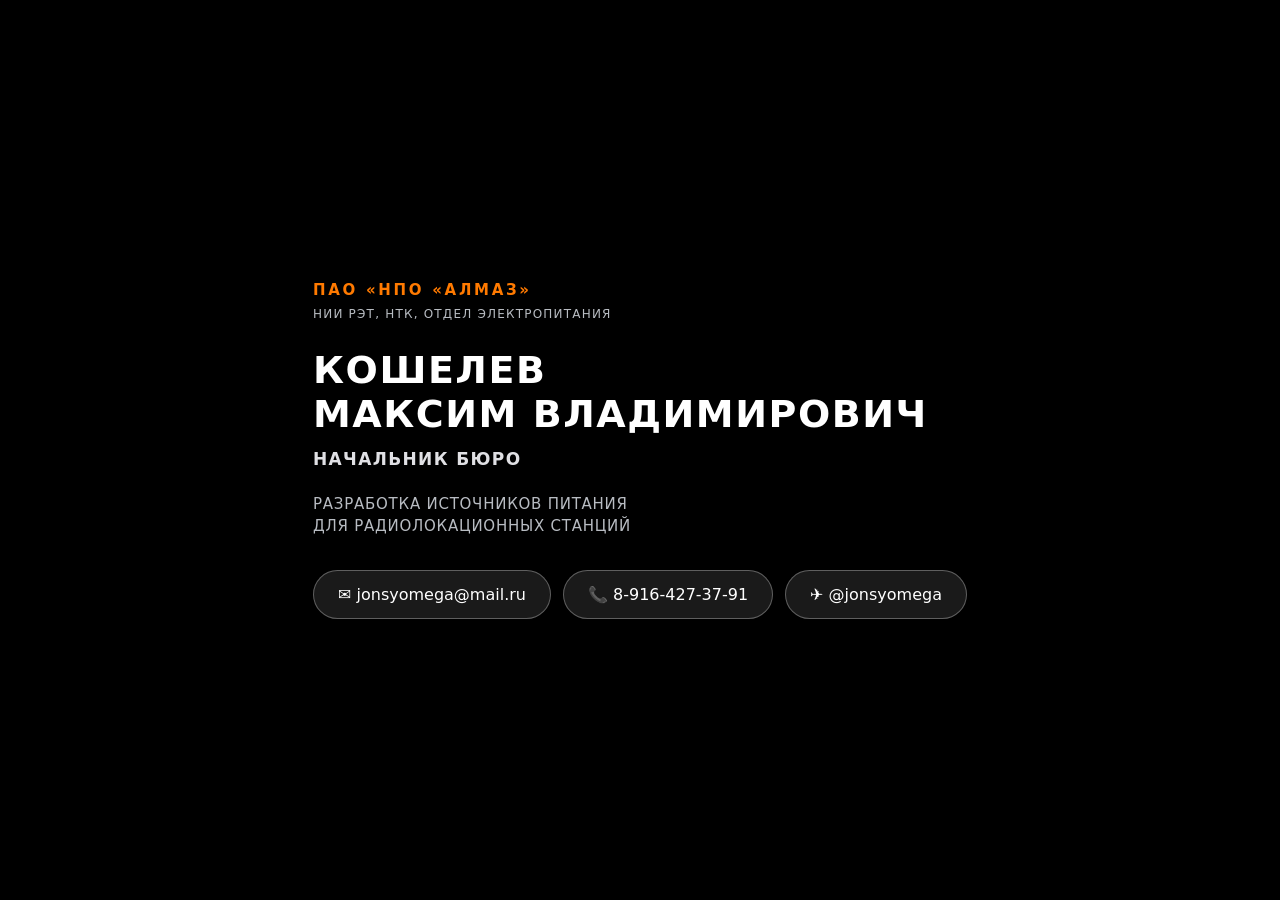
==== index.html @ 9addb3e3 "Update index.html" ====
﻿<!DOCTYPE html>
<html lang="ru">
<head>
<meta charset="UTF-8">
<meta name="viewport" content="width=device-width, initial-scale=1">
<title>Кошелев Максим Владимирович — ПАО «НПО «АЛМАЗ»</title>
<link rel="stylesheet" href="style.css">
</head>
<body>

<main class="card">
  <p class="company">ПАО «НПО «АЛМАЗ»</p>

  <p class="department">
    НИИ РЭТ, НТК, отдел электропитания
  </p>

  <h1>Кошелев<br>Максим Владимирович</h1>

  <p class="position">Начальник бюро</p>

  <p class="about">
    Разработка источников питания<br>
    для радиолокационных станций
  </p>

  <div class="contacts">
    <a href="mailto:jonsyomega@mail.ru">✉ jonsyomega@mail.ru</a>
    <a href="tel:+79164273791">📞 8-916-427-37-91</a>
    <a href="https://t.me/jonsyomega">✈ @jonsyomega</a>
  </div>
</main>

</body>
</html>
---- style.css ----
﻿* { box-sizing: border-box; margin: 0; padding: 0; }

body {
  min-height: 100vh;
  display: flex;
  align-items: center;
  justify-content: center;
  background: #000;
  font-family: system-ui, -apple-system, "Segoe UI", Roboto, sans-serif;
  color: #fff;
  padding: 20px;
}

/* ===== ОКНО ВИЗИТКИ ===== */
.frame {
  width: 100%;
  max-width: 960px;
  aspect-ratio: 16 / 10;
  background-image: url("bg.jpg");
  background-size: cover;
  background-position: center;
  border-radius: 16px;
  overflow: hidden;

  display: flex;
  flex-direction: column;
  align-items: center;
  justify-content: center;
  text-align: center;
  padding: 40px;

  position: relative;
}

/* Затемнение для читаемости (для белого фона можно ослабить) */
.frame::before {
  content: "";
  position: absolute;
  inset: 0;
  background: rgba(0, 0, 0, 0.55);
  z-index: 0;
}

.frame > * { position: relative; z-index: 1; }

/* ===== 1. Организация ===== */
.company {
  font-size: clamp(12px, 1.2vw, 15px);
  font-weight: 600;
  letter-spacing: 0.18em;
  text-transform: uppercase;
  color: #ff7a00;
  margin-bottom: 8px;
  text-shadow: 0 1px 6px rgba(0,0,0,0.8);
}

/* ===== 2. Подразделение ===== */
.department {
  font-size: clamp(10px, 1vw, 12px);
  font-weight: 500;
  letter-spacing: 0.1em;
  text-transform: uppercase;
  color: #b8bcc2;
  margin-bottom: 28px;
  text-shadow: 0 1px 6px rgba(0,0,0,0.8);
}

/* ===== 3. ФИО ===== */
h1 {
  font-size: clamp(26px, 3.6vw, 38px);
  font-weight: 700;
  line-height: 1.15;
  margin-bottom: 12px;
  text-transform: uppercase;
  letter-spacing: 0.04em;
  text-shadow: 0 2px 12px rgba(0,0,0,0.8);
}

/* ===== 4. Должность ===== */
.position {
  font-size: clamp(14px, 1.5vw, 17px);
  font-weight: 600;
  letter-spacing: 0.08em;
  text-transform: uppercase;
  color: #e0e0e4;
  margin-bottom: 24px;
  text-shadow: 0 1px 6px rgba(0,0,0,0.8);
}

/* ===== 5. Направление ===== */
.about {
  font-size: clamp(12px, 1.3vw, 15px);
  font-weight: 400;
  line-height: 1.5;
  letter-spacing: 0.05em;
  text-transform: uppercase;
  color: #b8bcc2;
  margin-bottom: 32px;
  max-width: 640px;
  text-shadow: 0 1px 8px rgba(0,0,0,0.8);
}

/* ===== 6. Кнопки ===== */
.contacts {
  display: flex;
  flex-wrap: wrap;
  justify-content: center;
  gap: 12px;
}

.contacts a {
  padding: 14px 24px;
  background: rgba(255, 255, 255, 0.1);
  border: 1px solid rgba(255, 255, 255, 0.3);
  border-radius: 999px;
  color: #fff;
  text-decoration: none;
  font-size: clamp(14px, 1.5vw, 16px);
  font-weight: 500;
  backdrop-filter: blur(6px);
  transition: background .2s, border-color .2s, transform .15s;
}

.contacts a:hover {
  background: rgba(255, 122, 0, 0.85);
  border-color: #ff7a00;
  transform: translateY(-2px);
}

/* ===== ТЕЛЕФОН ===== */
@media (max-width: 768px) {
  body { padding: 12px; }

  .frame {
    aspect-ratio: auto;
    min-height: calc(100vh - 24px);
    max-width: 100%;
    border-radius: 12px;
    padding: 32px 20px;
  }

  .company { font-size: 12px; margin-bottom: 6px; }
  .department { font-size: 10px; margin-bottom: 24px; }
  h1 { font-size: 26px; }
  .position { font-size: 14px; margin-bottom: 20px; }
  .about { font-size: 12px; margin-bottom: 28px; }

  .contacts {
    flex-direction: column;
    width: 100%;
    gap: 10px;
  }

  .contacts a {
    width: 100%;
    padding: 16px 18px;
    font-size: 15px;
    text-align: center;
  }
}
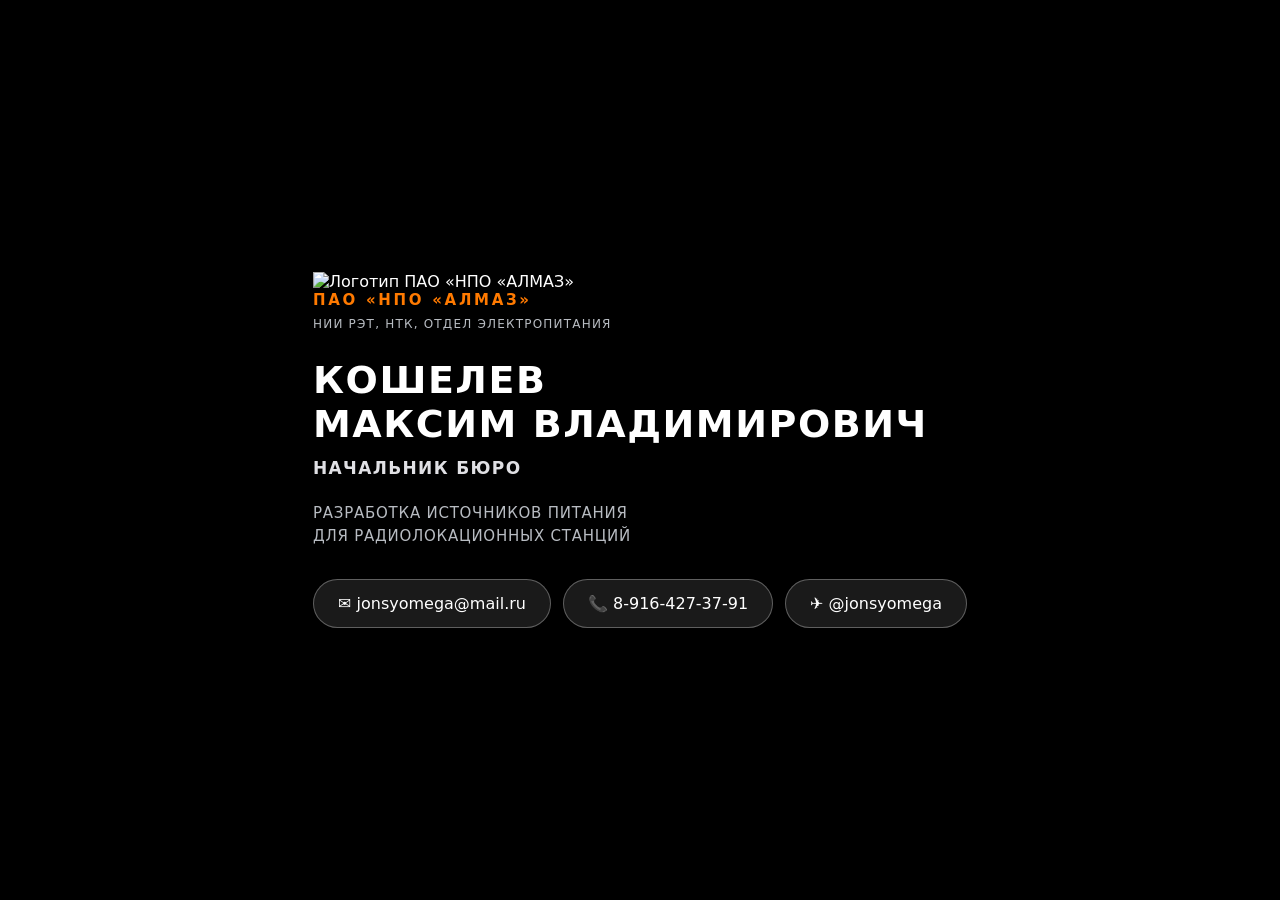
==== commit 83316bfd: "Update index.html" ====
--- a/index.html
+++ b/index.html
@@ -9,6 +9,9 @@
 <body>
 
 <main class="card">
+
+  <img src="logo.png" alt="Логотип ПАО «НПО «АЛМАЗ»" class="logo">
+
   <p class="company">ПАО «НПО «АЛМАЗ»</p>
 
   <p class="department">
@@ -29,6 +32,7 @@
     <a href="tel:+79164273791">📞 8-916-427-37-91</a>
     <a href="https://t.me/jonsyomega">✈ @jonsyomega</a>
   </div>
+
 </main>
 
 </body>
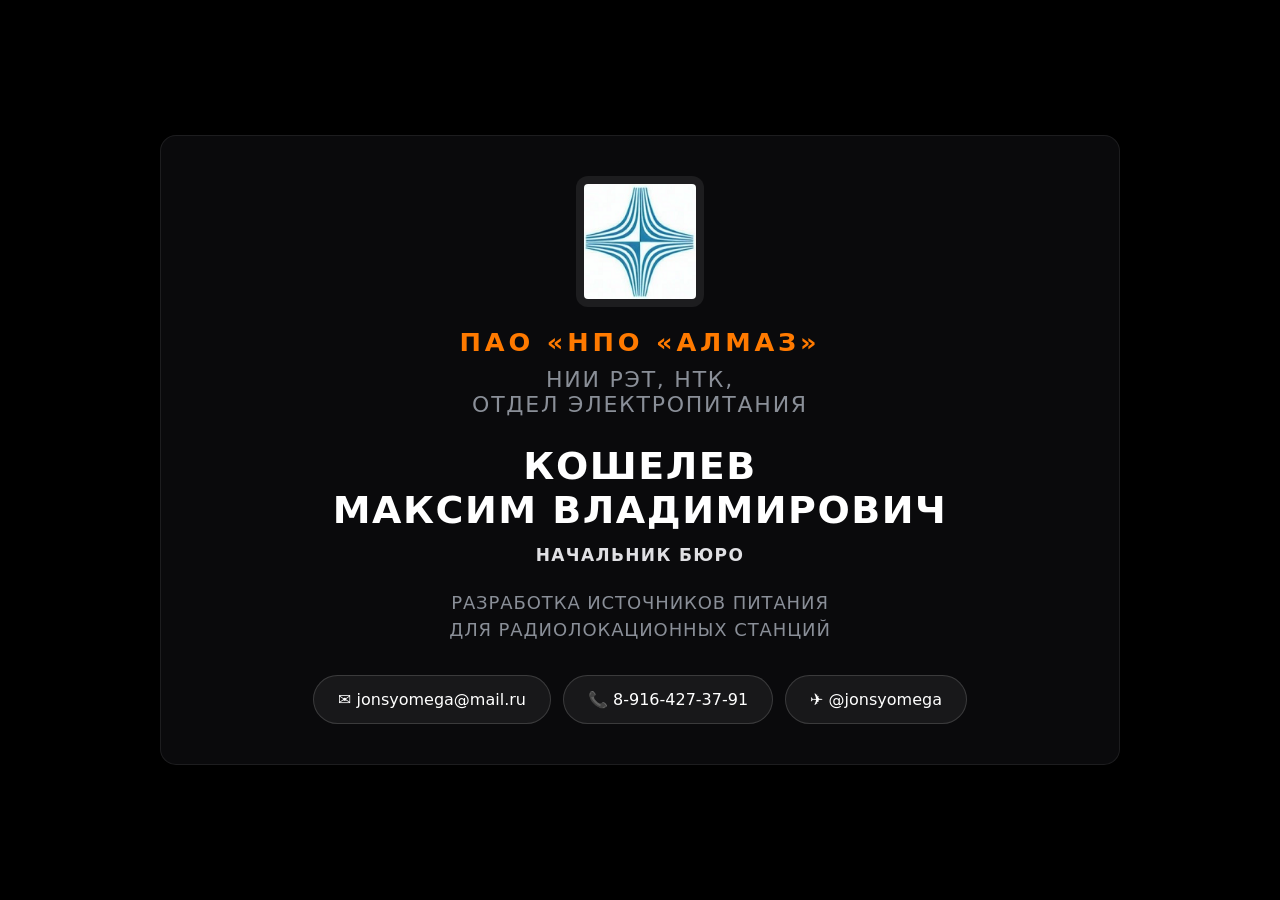
==== commit 534ddfad: "Update index.html" ====
--- a/index.html
+++ b/index.html
@@ -15,7 +15,7 @@
   <p class="company">ПАО «НПО «АЛМАЗ»</p>
 
   <p class="department">
-    НИИ РЭТ, НТК, отдел электропитания
+    НИИ РЭТ, НТК,<br>отдел электропитания
   </p>
 
   <h1>Кошелев<br>Максим Владимирович</h1>
--- a/style.css
+++ b/style.css
@@ -12,15 +12,10 @@
 }
 
 /* ===== ОКНО ВИЗИТКИ ===== */
-.frame {
+.card {
   width: 100%;
   max-width: 960px;
   aspect-ratio: 16 / 10;
-  background-image: url("bg.jpg");
-  background-size: cover;
-  background-position: center;
-  border-radius: 16px;
-  overflow: hidden;
 
   display: flex;
   flex-direction: column;
@@ -29,40 +24,42 @@
   text-align: center;
   padding: 40px;
 
-  position: relative;
+  border: 1px solid rgba(255, 255, 255, 0.08);
+  border-radius: 16px;
+  background: #0a0a0c;
 }
 
-/* Затемнение для читаемости (для белого фона можно ослабить) */
-.frame::before {
-  content: "";
-  position: absolute;
-  inset: 0;
-  background: rgba(0, 0, 0, 0.55);
-  z-index: 0;
+/* ===== Логотип ===== */
+.logo {
+  width: clamp(80px, 10vw, 130px);
+  height: auto;
+  display: block;
+  margin: 0 auto 20px;
+  object-fit: contain;
+
+  background: rgba(255, 255, 255, 0.08);
+  padding: 8px;
+  border-radius: 12px;
 }
-
-.frame > * { position: relative; z-index: 1; }
 
 /* ===== 1. Организация ===== */
 .company {
-  font-size: clamp(12px, 1.2vw, 15px);
-  font-weight: 600;
-  letter-spacing: 0.18em;
+  font-size: clamp(18px, 2vw, 26px);
+  font-weight: 700;
+  letter-spacing: 0.15em;
   text-transform: uppercase;
   color: #ff7a00;
-  margin-bottom: 8px;
-  text-shadow: 0 1px 6px rgba(0,0,0,0.8);
+  margin-bottom: 10px;
 }
 
 /* ===== 2. Подразделение ===== */
 .department {
-  font-size: clamp(10px, 1vw, 12px);
+  font-size: clamp(15px, 1.8vw, 22px);
   font-weight: 500;
-  letter-spacing: 0.1em;
+  letter-spacing: 0.08em;
   text-transform: uppercase;
-  color: #b8bcc2;
+  color: #8a8f98;
   margin-bottom: 28px;
-  text-shadow: 0 1px 6px rgba(0,0,0,0.8);
 }
 
 /* ===== 3. ФИО ===== */
@@ -73,7 +70,6 @@
   margin-bottom: 12px;
   text-transform: uppercase;
   letter-spacing: 0.04em;
-  text-shadow: 0 2px 12px rgba(0,0,0,0.8);
 }
 
 /* ===== 4. Должность ===== */
@@ -84,20 +80,18 @@
   text-transform: uppercase;
   color: #e0e0e4;
   margin-bottom: 24px;
-  text-shadow: 0 1px 6px rgba(0,0,0,0.8);
 }
 
 /* ===== 5. Направление ===== */
 .about {
-  font-size: clamp(12px, 1.3vw, 15px);
+  font-size: clamp(14px, 1.6vw, 18px);
   font-weight: 400;
   line-height: 1.5;
   letter-spacing: 0.05em;
   text-transform: uppercase;
-  color: #b8bcc2;
+  color: #8a8f98;
   margin-bottom: 32px;
   max-width: 640px;
-  text-shadow: 0 1px 8px rgba(0,0,0,0.8);
 }
 
 /* ===== 6. Кнопки ===== */
@@ -110,14 +104,13 @@
 
 .contacts a {
   padding: 14px 24px;
-  background: rgba(255, 255, 255, 0.1);
-  border: 1px solid rgba(255, 255, 255, 0.3);
+  background: rgba(255, 255, 255, 0.06);
+  border: 1px solid rgba(255, 255, 255, 0.15);
   border-radius: 999px;
   color: #fff;
   text-decoration: none;
   font-size: clamp(14px, 1.5vw, 16px);
   font-weight: 500;
-  backdrop-filter: blur(6px);
   transition: background .2s, border-color .2s, transform .15s;
 }
 
@@ -131,7 +124,7 @@
 @media (max-width: 768px) {
   body { padding: 12px; }
 
-  .frame {
+  .card {
     aspect-ratio: auto;
     min-height: calc(100vh - 24px);
     max-width: 100%;
@@ -139,11 +132,13 @@
     padding: 32px 20px;
   }
 
-  .company { font-size: 12px; margin-bottom: 6px; }
-  .department { font-size: 10px; margin-bottom: 24px; }
+  .logo { width: 80px; margin-bottom: 16px; }
+
+  .company { font-size: 18px; margin-bottom: 8px; }
+  .department { font-size: 13px; line-height: 1.35; margin-bottom: 24px; }
   h1 { font-size: 26px; }
   .position { font-size: 14px; margin-bottom: 20px; }
-  .about { font-size: 12px; margin-bottom: 28px; }
+  .about { font-size: 16px; line-height: 1.55; margin-bottom: 32px; }
 
   .contacts {
     flex-direction: column;
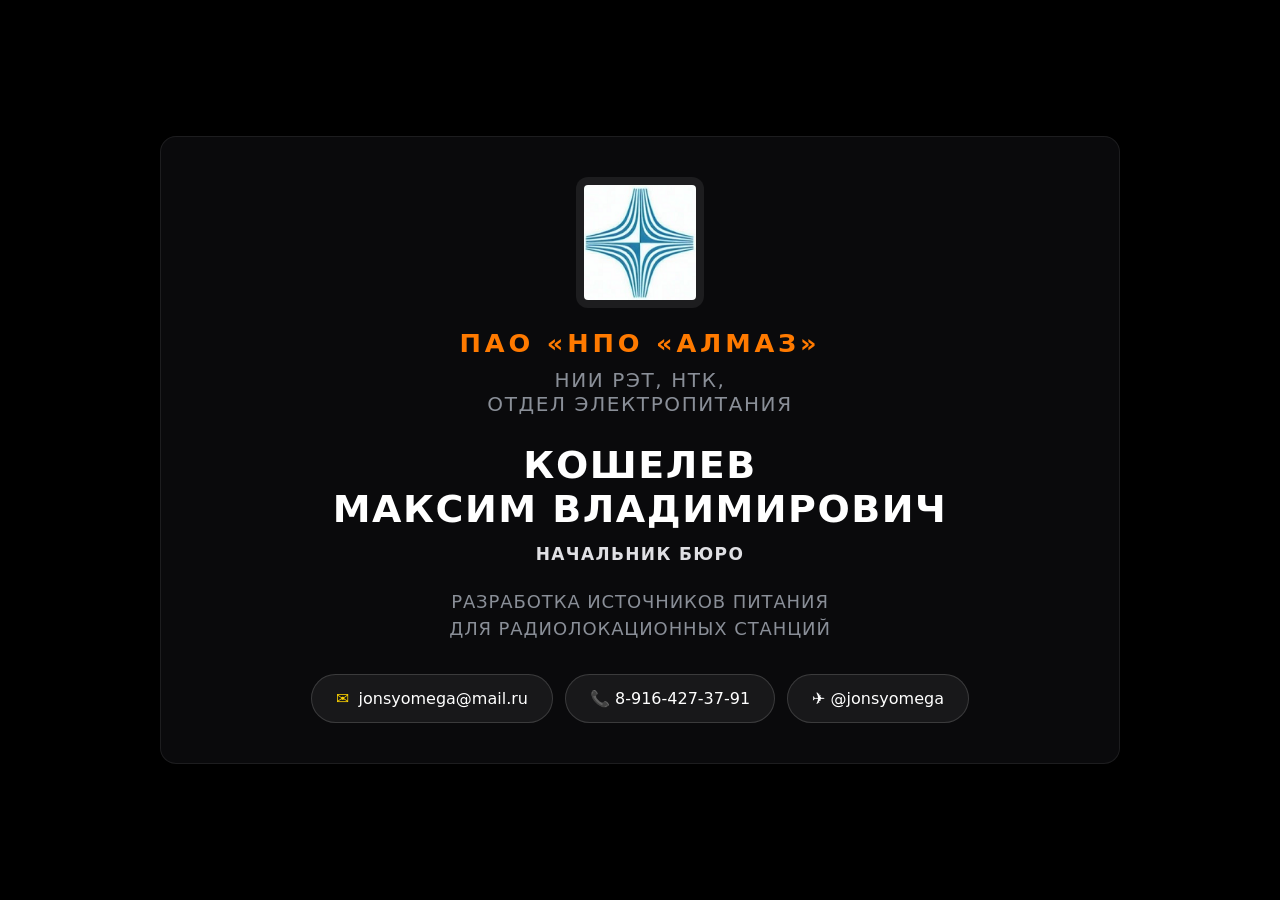
==== commit adf0206b: "Update index.html" ====
--- a/index.html
+++ b/index.html
@@ -28,7 +28,7 @@
   </p>
 
   <div class="contacts">
-    <a href="mailto:jonsyomega@mail.ru">✉ jonsyomega@mail.ru</a>
+    <a href="mailto:jonsyomega@mail.ru"><span class="icon">✉</span> jonsyomega@mail.ru</a>
     <a href="tel:+79164273791">📞 8-916-427-37-91</a>
     <a href="https://t.me/jonsyomega">✈ @jonsyomega</a>
   </div>
--- a/style.css
+++ b/style.css
@@ -54,7 +54,7 @@
 
 /* ===== 2. Подразделение ===== */
 .department {
-  font-size: clamp(15px, 1.8vw, 22px);
+  font-size: clamp(15px, 1.8vw, 20px);
   font-weight: 500;
   letter-spacing: 0.08em;
   text-transform: uppercase;
@@ -114,6 +114,11 @@
   transition: background .2s, border-color .2s, transform .15s;
 }
 
+.contacts a .icon {
+  color: #ffd400;
+  margin-right: 4px;
+}
+  
 .contacts a:hover {
   background: rgba(255, 122, 0, 0.85);
   border-color: #ff7a00;
@@ -135,7 +140,7 @@
   .logo { width: 80px; margin-bottom: 16px; }
 
   .company { font-size: 18px; margin-bottom: 8px; }
-  .department { font-size: 13px; line-height: 1.35; margin-bottom: 24px; }
+  .department { font-size: 18px; line-height: 1.35; margin-bottom: 24px; }
   h1 { font-size: 26px; }
   .position { font-size: 14px; margin-bottom: 20px; }
   .about { font-size: 16px; line-height: 1.55; margin-bottom: 32px; }
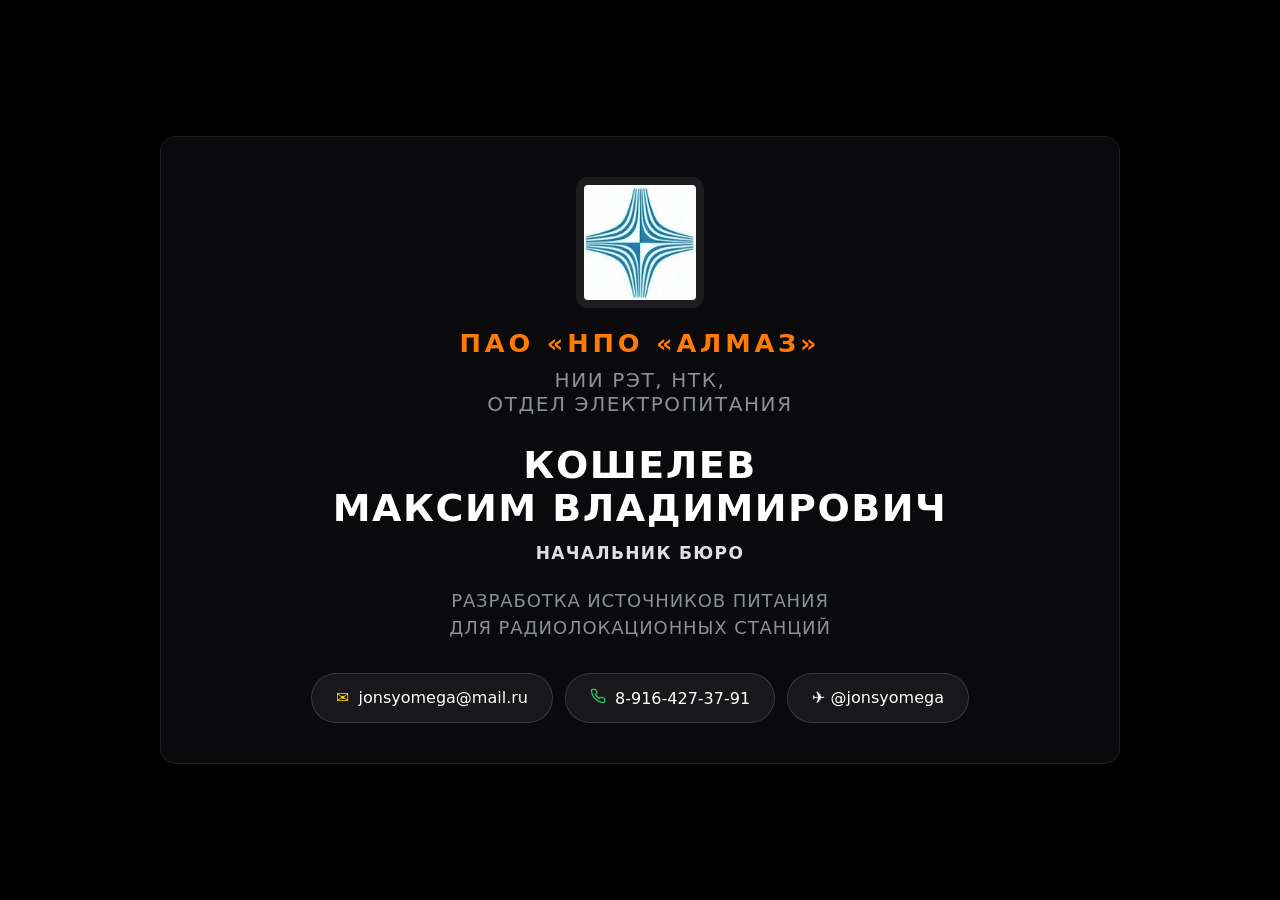
==== commit bce2d1b0: "Update index.html" ====
--- a/index.html
+++ b/index.html
@@ -29,7 +29,12 @@
 
   <div class="contacts">
     <a href="mailto:jonsyomega@mail.ru"><span class="icon">✉</span> jonsyomega@mail.ru</a>
-    <a href="tel:+79164273791">📞 8-916-427-37-91</a>
+    <a href="tel:+79164273791">
+  <svg class="icon-phone" width="16" height="16" viewBox="0 0 24 24" fill="none" stroke="currentColor" stroke-width="2" stroke-linecap="round" stroke-linejoin="round">
+    <path d="M22 16.92v3a2 2 0 0 1-2.18 2 19.79 19.79 0 0 1-8.63-3.07 19.5 19.5 0 0 1-6-6 19.79 19.79 0 0 1-3.07-8.67A2 2 0 0 1 4.11 2h3a2 2 0 0 1 2 1.72c.127.96.361 1.903.7 2.81a2 2 0 0 1-.45 2.11L8.09 9.91a16 16 0 0 0 6 6l1.27-1.27a2 2 0 0 1 2.11-.45c.907.339 1.85.573 2.81.7A2 2 0 0 1 22 16.92z"/>
+  </svg>
+  8-916-427-37-91
+</a>
     <a href="https://t.me/jonsyomega">✈ @jonsyomega</a>
   </div>
 
--- a/style.css
+++ b/style.css
@@ -118,7 +118,12 @@
   color: #ffd400;
   margin-right: 4px;
 }
-  
+
+.contacts a .icon-phone {
+  color: #22c55e;
+  margin-right: 4px;
+}
+
 .contacts a:hover {
   background: rgba(255, 122, 0, 0.85);
   border-color: #ff7a00;
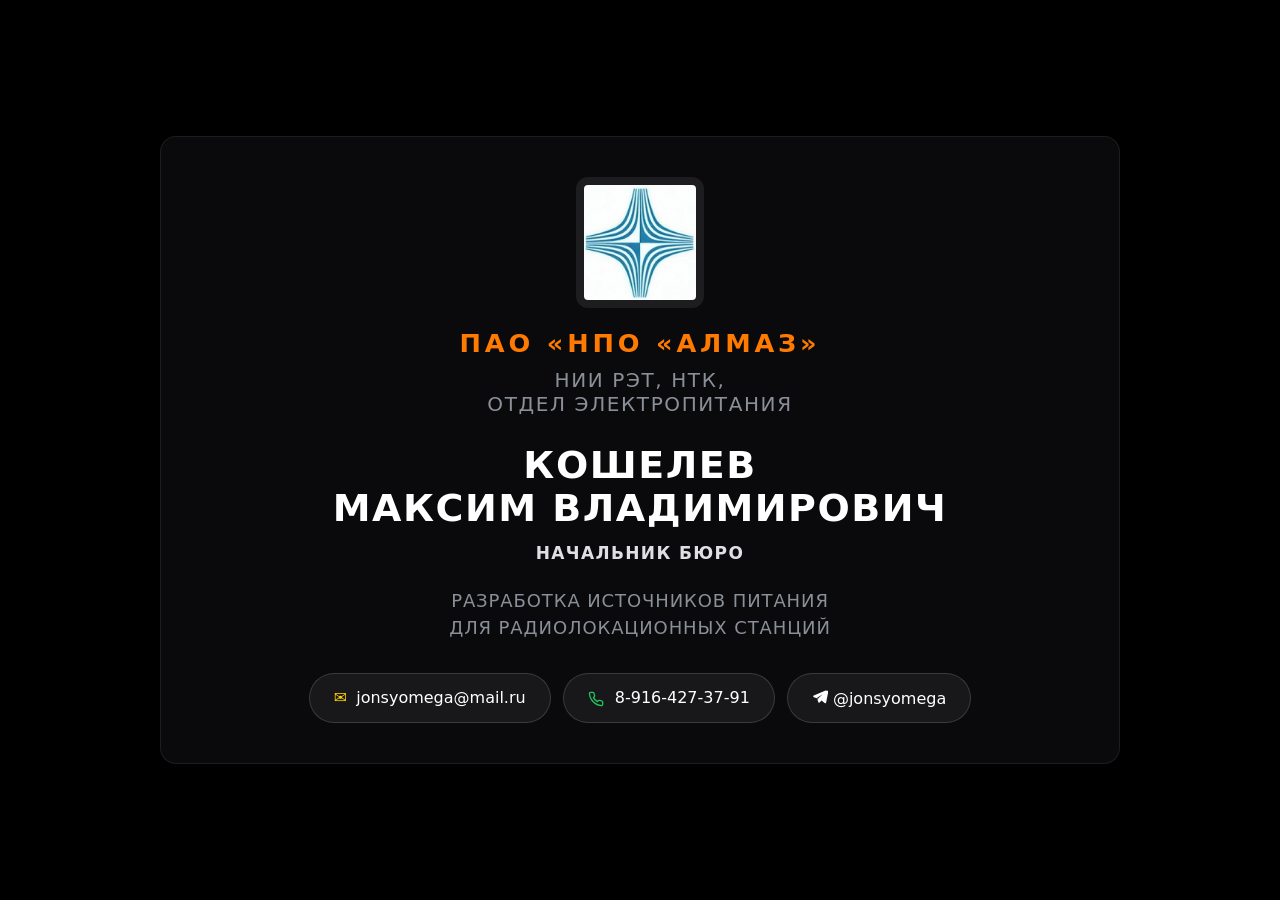
==== commit 7b271219: "Update index.html" ====
--- a/index.html
+++ b/index.html
@@ -35,7 +35,12 @@
   </svg>
   8-916-427-37-91
 </a>
-    <a href="https://t.me/jonsyomega">✈ @jonsyomega</a>
+    <a href="https://t.me/jonsyomega">
+  <svg class="icon-tg" width="16" height="16" viewBox="0 0 24 24" fill="currentColor">
+    <path d="M21.94 4.06a1.5 1.5 0 0 0-1.53-.25L2.7 11.07a1.5 1.5 0 0 0 .1 2.82l4.66 1.46 1.8 5.4a1.5 1.5 0 0 0 2.5.6l2.5-2.44 4.7 3.45a1.5 1.5 0 0 0 2.35-.9l3-15.5a1.5 1.5 0 0 0-.37-1.9zM9.5 15.2l-.6 2.9-1.2-3.6 8.4-5.2-6.6 5.9z"/>
+  </svg>
+  @jonsyomega
+</a>
   </div>
 
 </main>
--- a/style.css
+++ b/style.css
@@ -121,7 +121,8 @@
 
 .contacts a .icon-phone {
   color: #22c55e;
-  margin-right: 4px;
+  vertical-align: middle;
+  margin-right: 6px;
 }
 
 .contacts a:hover {
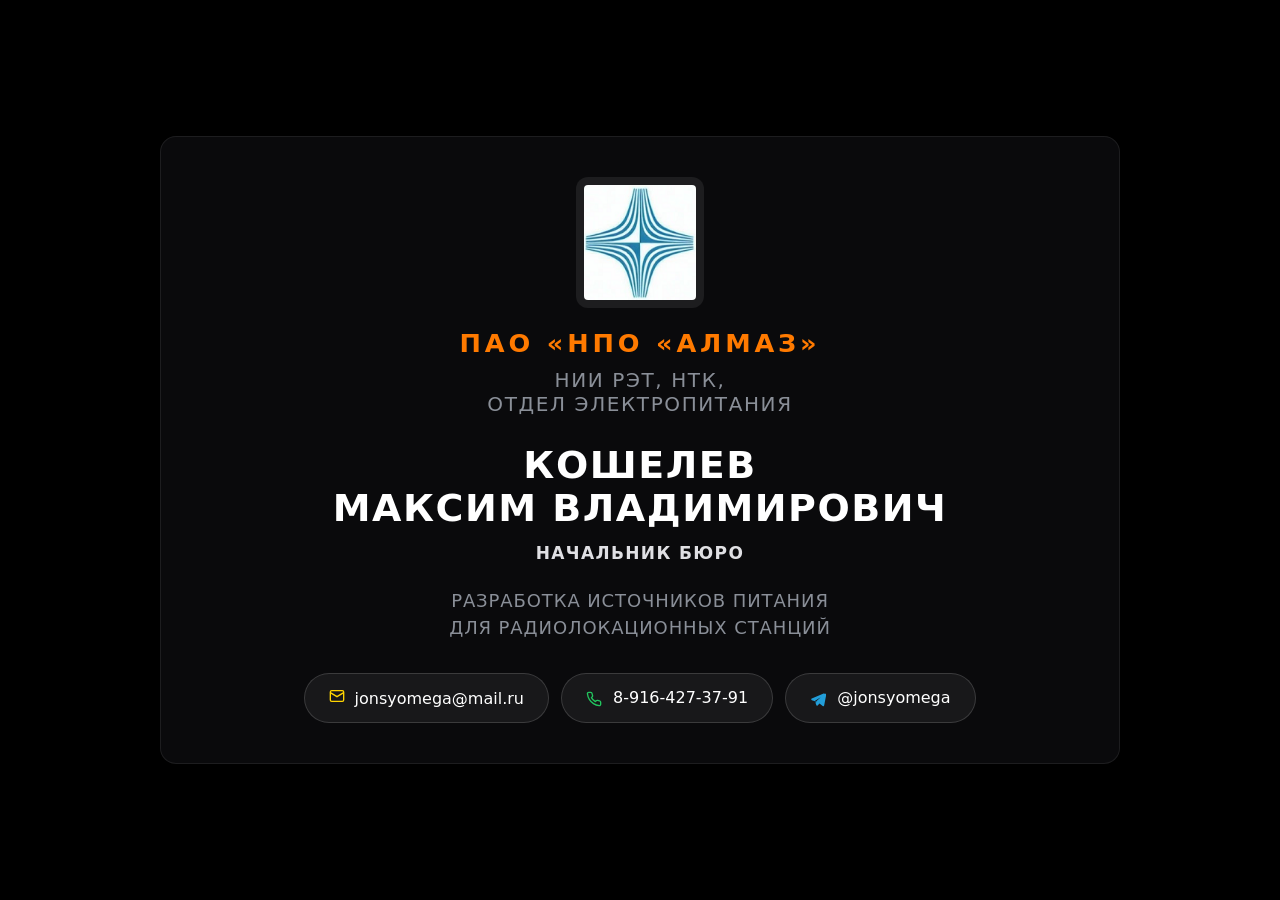
==== commit 095dd530: "Update index.html" ====
--- a/index.html
+++ b/index.html
@@ -28,19 +28,25 @@
   </p>
 
   <div class="contacts">
-    <a href="mailto:jonsyomega@mail.ru"><span class="icon">✉</span> jonsyomega@mail.ru</a>
+    <a href="mailto:jonsyomega@mail.ru">
+    <svg class="icon" width="16" height="16" viewBox="0 0 24 24" fill="none" stroke="currentColor" stroke-width="2">
+    <rect x="2" y="4" width="20" height="16" rx="2"/>
+    <path d="m22 7-10 6L2 7"/>
+    </svg>
+      jonsyomega@mail.ru
+    </a>
     <a href="tel:+79164273791">
-  <svg class="icon-phone" width="16" height="16" viewBox="0 0 24 24" fill="none" stroke="currentColor" stroke-width="2" stroke-linecap="round" stroke-linejoin="round">
+    <svg class="icon-phone" width="16" height="16" viewBox="0 0 24 24" fill="none" stroke="currentColor" stroke-width="2" stroke-linecap="round" stroke-linejoin="round">
     <path d="M22 16.92v3a2 2 0 0 1-2.18 2 19.79 19.79 0 0 1-8.63-3.07 19.5 19.5 0 0 1-6-6 19.79 19.79 0 0 1-3.07-8.67A2 2 0 0 1 4.11 2h3a2 2 0 0 1 2 1.72c.127.96.361 1.903.7 2.81a2 2 0 0 1-.45 2.11L8.09 9.91a16 16 0 0 0 6 6l1.27-1.27a2 2 0 0 1 2.11-.45c.907.339 1.85.573 2.81.7A2 2 0 0 1 22 16.92z"/>
-  </svg>
-  8-916-427-37-91
-</a>
+    </svg>
+    8-916-427-37-91
+    </a>
     <a href="https://t.me/jonsyomega">
-  <svg class="icon-tg" width="16" height="16" viewBox="0 0 24 24" fill="currentColor">
+    <svg class="icon-tg" width="16" height="16" viewBox="0 0 24 24" fill="currentColor">
     <path d="M21.94 4.06a1.5 1.5 0 0 0-1.53-.25L2.7 11.07a1.5 1.5 0 0 0 .1 2.82l4.66 1.46 1.8 5.4a1.5 1.5 0 0 0 2.5.6l2.5-2.44 4.7 3.45a1.5 1.5 0 0 0 2.35-.9l3-15.5a1.5 1.5 0 0 0-.37-1.9zM9.5 15.2l-.6 2.9-1.2-3.6 8.4-5.2-6.6 5.9z"/>
-  </svg>
-  @jonsyomega
-</a>
+    </svg>
+    @jonsyomega
+    </a>
   </div>
 
 </main>
--- a/style.css
+++ b/style.css
@@ -125,6 +125,12 @@
   margin-right: 6px;
 }
 
+.contacts a .icon-tg {
+  color: #229ED9;        /* фирменный синий Telegram */
+  vertical-align: middle;
+  margin-right: 6px;
+}
+
 .contacts a:hover {
   background: rgba(255, 122, 0, 0.85);
   border-color: #ff7a00;
